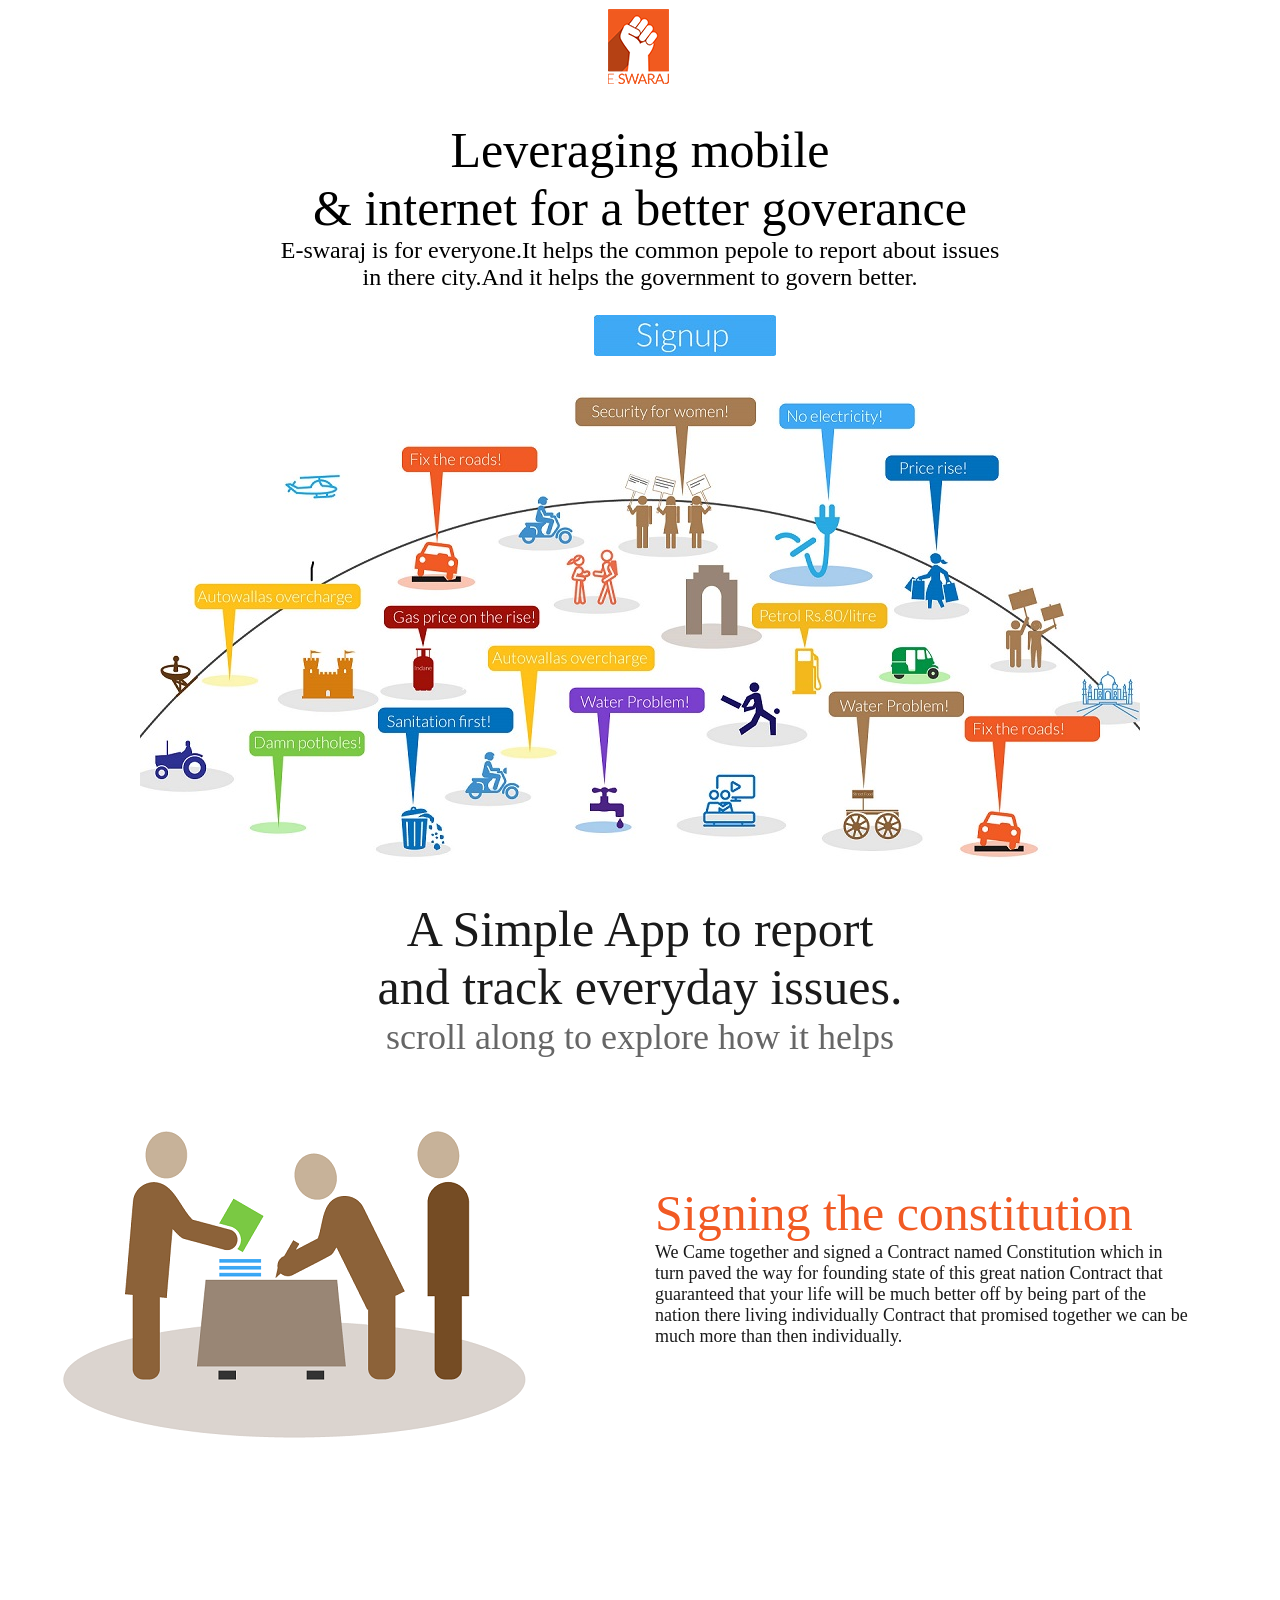
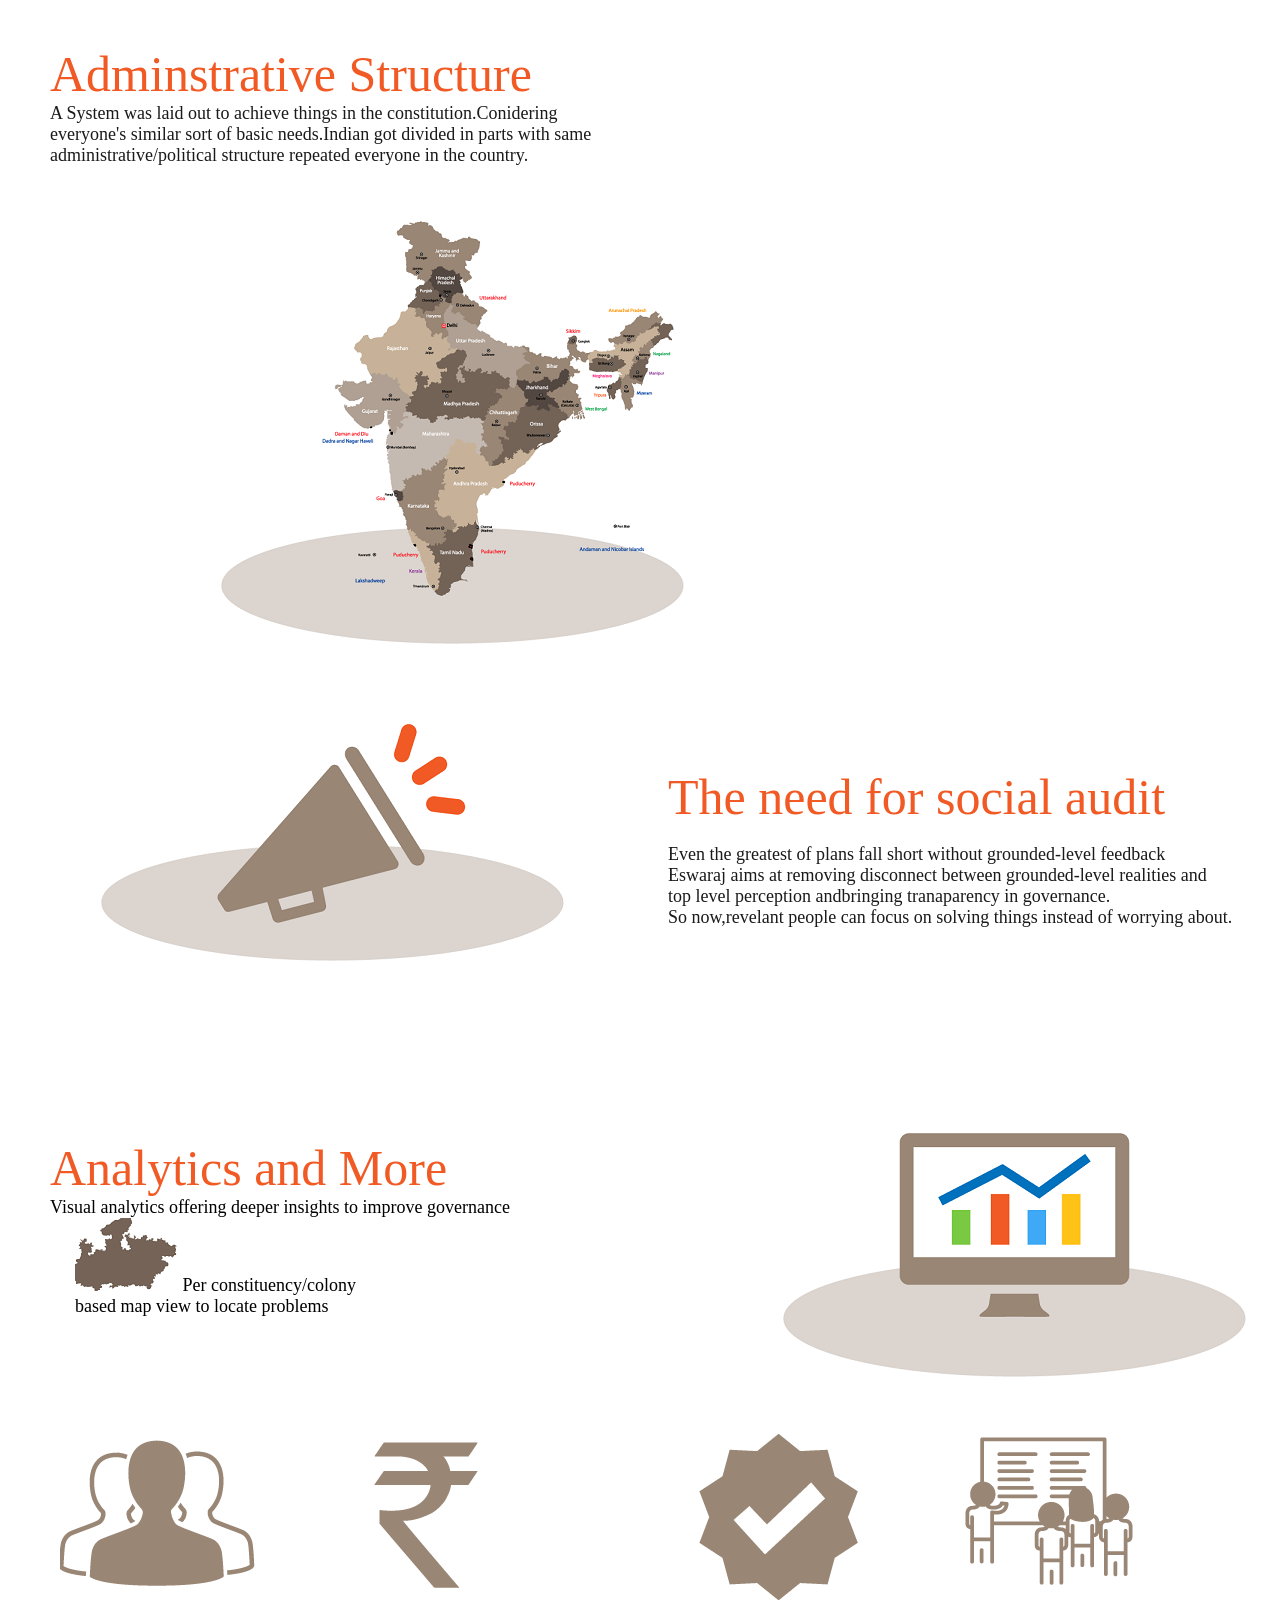
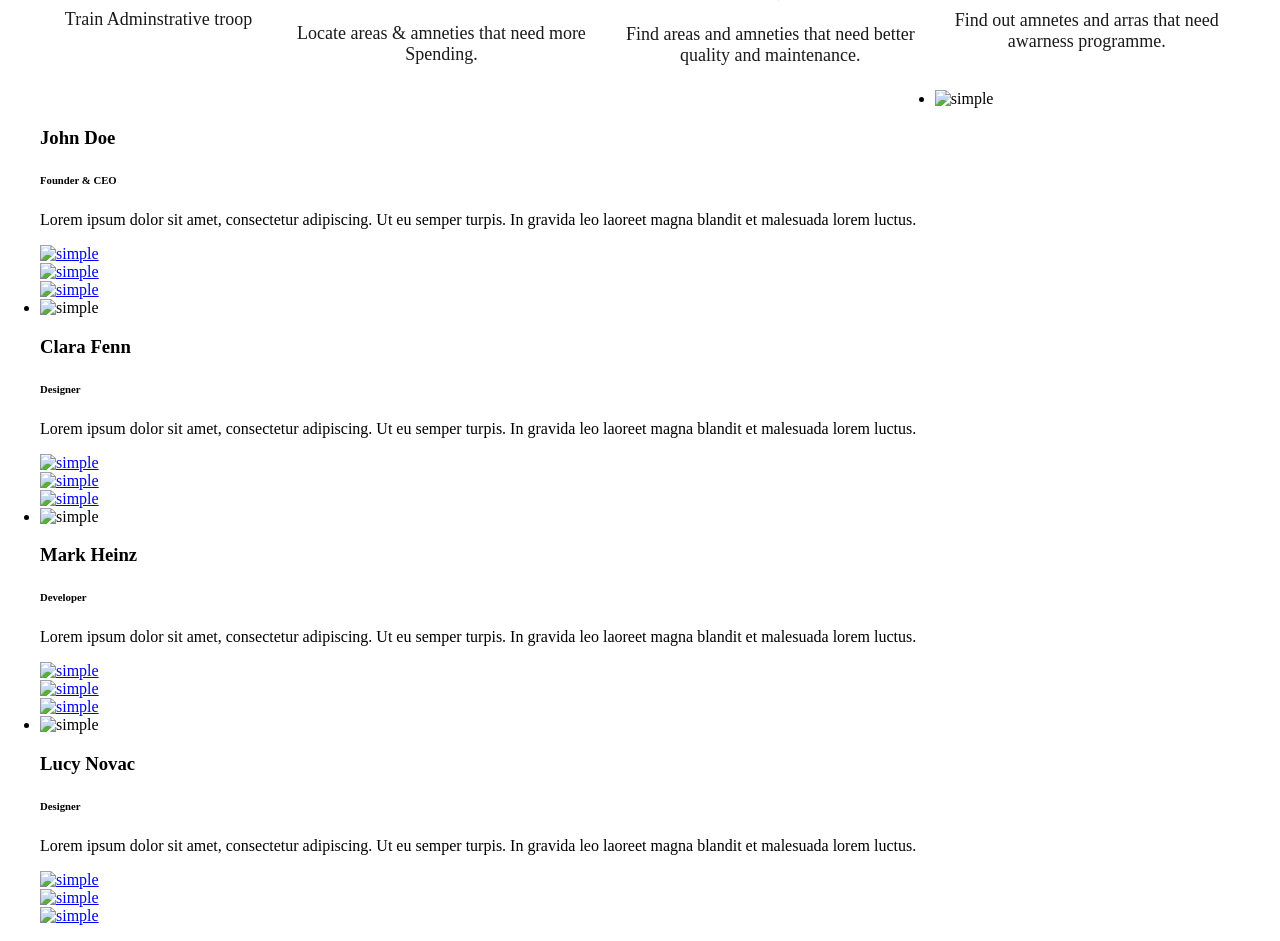
==== web/index.html @ a52c06a0 "Adding Frontend Adding Frontend backup" ====
<!DOCTYPE HTML>
<html>
<head>
<link  rel="stylesheet"  href="style.css" type="text/css">
<link href="font-awesome.css" rel="stylesheet">
<meta name="viewport" content="width=device-width, initial-scale=1.0">
<link rel="stylesheet" href="font-awesome/css/font-awesome.min.css">
    
 <script type="text/javascript" src="jquery-1.10.2_2.js"></script>
 
	
	
	
 
		  <script>
		   $(window).scroll(function () {
            $( "#header1" ).css( "display","inline");
           $( "#header1" ).css( "position","fixed");
          });
		  
		  

			$(window).scroll(function(){

				if ($(this).scrollTop() ==0) {
					$("#header1").css( "display","none");
				}
			});


         </script>

</head>
<body>
<div id="wrapper">

   <div id="header1">
			<div id="logo">
			  <a href="#"><img src="images/logo.png"></a>
			</div>
			<div id="menu">
			 <ul>
			 <li><a href="#"><i class="fa fa-home fa-2x"></i></a></li>
			 <li><a href="#team-grid"><i class="fa fa-user fa-2x"></i></a></li>
			 <li><a href="https://play.google.com/store/apps/details?id=com.next.eswaraj" target="_blank"><i class="fa fa-android fa-2x"></i></a></li>
			 <li><a href="https://itunes.apple.com/in/app/eswaraj/id689751495?mt=8" target="_blank"><i class="fa fa-apple fa-2x"></i></a></li>
			 <!--li><a href="#"><i class="fa fa-list fa-2x"></i></a></li-->
			 <!--li><a href="#"><i class="fa fa-power-off fa-2x"></i><span>Logout</span></a></li-->
			 </ul>
			</div>
			
    </div><!-- end header1-->
      <div id="head">
	  <div id="logo1">
	   <a href="#"><img src="images/logo.png"></a>
	   </div>
	    <h1>Leveraging mobile<br>
		& internet for a better goverance</h1>
		<p>E-swaraj is for everyone.It helps the common pepole to report about issues<br>
		   in there city.And it helps the government to govern better.</p>
			<div id="nav" class="ex">
			 <ul>
			  <li><a href="#"><img alt="sign up to eSwaraj" src="images/sign_up.jpg"></a></li>
			  <!--li><a href="#"><img src="images/login.jpg"></a></li-->
			 </ul>
			   
			</div>
	  </div>
	  <div id="containt">
	  <img id="one" src="images/main_pic.jpg">
			  <div id="heading1">
					 <p><h1>A Simple App to report<br>
					 and track everyday issues.</h1>
					 <h4>scroll along to explore how it helps</h4></p>
			  </div>
			  
			   <div id="men">
			    <img src="images/three.png">
				 <ul>
				 <li><h1>Signing the constitution</h1></li>
				 <li><p>We Came together and signed a Contract named Constitution which in<br>
				 turn paved the way for founding state of this great nation Contract that <br>
				 guaranteed that your life will be much better off by being part of the   <br>
				 nation there living individually Contract that promised together we can be<br>
				 much more than then individually.<br></p></li>
				 </ul>
			     
			   </div>
			       <div id="india" class="e">
			    
				 <ul>
				 <li><h1>Adminstrative Structure</h1></li>
				 <li><p>A System was laid out to achieve things in the constitution.Conidering<br>
				 everyone's similar sort of basic needs.Indian got divided in parts with same<br>
				 administrative/political structure repeated everyone in the country.<br>
				 </p></li>
				 </ul>
				 
				  <img class="rotate-in" src="images/india1.png">
				  
			     
			   </div>
			   
			    <div id="sound">
			    <img src="images/sound.png">
				 <ul>
				 <li><h1> The need for social audit</h1></li>
				 <li><p>Even the greatest of plans fall short without grounded-level feedback<br>
				        Eswaraj aims at removing disconnect between grounded-level realities and <br>
				        top level perception andbringing tranaparency in governance.<br>
				        So now,revelant people can focus on solving things instead of worrying about.<br>
				 </p></li>
				 </ul>
			     
			   </div>
			   
			    <div id="moniter">
			    
				 <ul>
				 <li><h1>Analytics and More</h1></li>
				 <li>Visual analytics offering deeper insights to improve governance<br>
				<p> <img src="images/map.png">
				 Per constituency/colony<br>
				 based map view to locate problems<br></p></li>
				 </ul>
				  <img id="mon" src="images/moniter.png">
			     
			   </div>
			   
			   <div id="foot">
			   <ul>
			   <li><img src="images/men.png"><br><p>Train Adminstrative troop</p></li>
			   <li><img class="s" src="images/rup.png"><br><p>Locate areas & amneties that need more<br> Spending.</p></li>
			   <li><img class="s" src="images/star.png"><br><p>Find areas and amneties that need better<br> quality and maintenance.</p></li>
			   <li><img src="images/stu.png"><br><p>Find out amnetes and arras that need <br> awarness programme.</p></li>
			   </ul>
			   </div>
	  
	  </div>
	  
	  <section id="team-grid" class="add-top fx fx-bounceIn animated bounceIn">
    
    <!--  grid:starts -->
               <ul class="grid cs-style-3 clearfix">

                  
                  <li>
                    <article class="team-block simple-bg-one">
                      <img class="team-img" title="simple" alt="simple" src="SIMPLE%20-%20Easy%20to%20use%20Creative%20Parallax%20Retina%20Ready%20Theme%20-%20Animated%20Edition%20_%20Responsive%20HTML5_files/03.jpg">
                      <section class="simple-bg-one team-info clearfix">
                        
                        <div class="team-info-content">
                          <h3>John Doe</h3>
                          <div class="team-details">
                            <h6>Founder &amp; CEO</h6>
                            <p>Lorem ipsum dolor sit amet, consectetur 
adipiscing. Ut eu semper turpis. In gravida leo laoreet magna blandit et
 malesuada lorem luctus.</p>
                          </div>
                        </div>

                        <div class="team-info-icons">
                          <div><a href="#"><img alt="simple" title="simple" src="SIMPLE%20-%20Easy%20to%20use%20Creative%20Parallax%20Retina%20Ready%20Theme%20-%20Animated%20Edition%20_%20Responsive%20HTML5_files/01_002.png"></a></div>
                          <div><a href="#"><img alt="simple" title="simple" src="SIMPLE%20-%20Easy%20to%20use%20Creative%20Parallax%20Retina%20Ready%20Theme%20-%20Animated%20Edition%20_%20Responsive%20HTML5_files/02_003.png"></a></div>
                          <div><a href="#"><img alt="simple" title="simple" src="SIMPLE%20-%20Easy%20to%20use%20Creative%20Parallax%20Retina%20Ready%20Theme%20-%20Animated%20Edition%20_%20Responsive%20HTML5_files/03_003.png"></a></div>
                        </div>

                      </section>  
                      </article>
                  </li>

                  <li>
                    <article class="team-block simple-bg-three">
                      <img class="team-img" title="simple" alt="simple" src="SIMPLE%20-%20Easy%20to%20use%20Creative%20Parallax%20Retina%20Ready%20Theme%20-%20Animated%20Edition%20_%20Responsive%20HTML5_files/04.jpg">
                      <section class="simple-bg-three team-info clearfix">
                        
                        <div class="team-info-content">
                          <h3>Clara Fenn</h3>
                          <div class="team-details">
                            <h6>Designer</h6>
                            <p>Lorem ipsum dolor sit amet, consectetur 
adipiscing. Ut eu semper turpis. In gravida leo laoreet magna blandit et
 malesuada lorem luctus.</p>
                          </div>
                        </div>

                        <div class="team-info-icons">
                          <div><a href="#"><img alt="simple" title="simple" src="SIMPLE%20-%20Easy%20to%20use%20Creative%20Parallax%20Retina%20Ready%20Theme%20-%20Animated%20Edition%20_%20Responsive%20HTML5_files/01_002.png"></a></div>
                          <div><a href="#"><img alt="simple" title="simple" src="SIMPLE%20-%20Easy%20to%20use%20Creative%20Parallax%20Retina%20Ready%20Theme%20-%20Animated%20Edition%20_%20Responsive%20HTML5_files/02_003.png"></a></div>
                          <div><a href="#"><img alt="simple" title="simple" src="SIMPLE%20-%20Easy%20to%20use%20Creative%20Parallax%20Retina%20Ready%20Theme%20-%20Animated%20Edition%20_%20Responsive%20HTML5_files/03_003.png"></a></div>
                        </div>
                        
                    </section>  
                      </article>
                  </li>

                  <li>
                    <article class="team-block simple-bg-two">
                      <img class="team-img" title="simple" alt="simple" src="SIMPLE%20-%20Easy%20to%20use%20Creative%20Parallax%20Retina%20Ready%20Theme%20-%20Animated%20Edition%20_%20Responsive%20HTML5_files/01_002.jpg">
                      <section class="simple-bg-two team-info clearfix">
                        
                        <div class="team-info-content">
                          <h3>Mark Heinz</h3>
                          <div class="team-details">
                            <h6>Developer</h6>
                            <p>Lorem ipsum dolor sit amet, consectetur 
adipiscing. Ut eu semper turpis. In gravida leo laoreet magna blandit et
 malesuada lorem luctus.</p>
                          </div>
                        </div>

                        <div class="team-info-icons">
                          <div><a href="#"><img alt="simple" title="simple" src="SIMPLE%20-%20Easy%20to%20use%20Creative%20Parallax%20Retina%20Ready%20Theme%20-%20Animated%20Edition%20_%20Responsive%20HTML5_files/01_002.png"></a></div>
                          <div><a href="#"><img alt="simple" title="simple" src="SIMPLE%20-%20Easy%20to%20use%20Creative%20Parallax%20Retina%20Ready%20Theme%20-%20Animated%20Edition%20_%20Responsive%20HTML5_files/02_003.png"></a></div>
                          <div><a href="#"><img alt="simple" title="simple" src="SIMPLE%20-%20Easy%20to%20use%20Creative%20Parallax%20Retina%20Ready%20Theme%20-%20Animated%20Edition%20_%20Responsive%20HTML5_files/03_003.png"></a></div>
                        </div>
                        
                    </section>  
                      </article>
                  </li>

                  <li>
                    <article class="team-block simple-bg-five">
                      <img class="team-img" title="simple" alt="simple" src="SIMPLE%20-%20Easy%20to%20use%20Creative%20Parallax%20Retina%20Ready%20Theme%20-%20Animated%20Edition%20_%20Responsive%20HTML5_files/02.jpg">
                      <section class="simple-bg-five team-info clearfix">
                        
                        <div class="team-info-content">
                          <h3>Lucy Novac</h3>
                          <div class="team-details">
                            <h6>Designer</h6>
                            <p>Lorem ipsum dolor sit amet, consectetur 
adipiscing. Ut eu semper turpis. In gravida leo laoreet magna blandit et
 malesuada lorem luctus.</p>
                          </div>
                        </div>

                        <div class="team-info-icons">
                          <div><a href="#"><img alt="simple" title="simple" src="SIMPLE%20-%20Easy%20to%20use%20Creative%20Parallax%20Retina%20Ready%20Theme%20-%20Animated%20Edition%20_%20Responsive%20HTML5_files/01_002.png"></a></div>
                          <div><a href="#"><img alt="simple" title="simple" src="SIMPLE%20-%20Easy%20to%20use%20Creative%20Parallax%20Retina%20Ready%20Theme%20-%20Animated%20Edition%20_%20Responsive%20HTML5_files/02_003.png"></a></div>
                          <div><a href="#"><img alt="simple" title="simple" src="SIMPLE%20-%20Easy%20to%20use%20Creative%20Parallax%20Retina%20Ready%20Theme%20-%20Animated%20Edition%20_%20Responsive%20HTML5_files/03_003.png"></a></div>
                        </div>
                        
                    </section>  
                      </article>
                  </li>

                
              </ul>
               <!-- grid : ends -->
   
  </section>  

 </div>
</body>

</html>
---- web/style.css ----
body {
margin-left:auto;
margin-right:auto;
}

#wrapper{
  width:100%;
  
}
#header1{
 display:none;
 width:100%;
 background:#FFFFFF;
 z-index:1;
 top:0px;
 overflow:hidden;
 
 box-shadow: 0 6px 6px -6px rgba(0,0,0,.3);
}
#header{
       


       position:fixed;
	   top:0px;
       width:100%;
	   box-shadow: 0 6px 6px -6px rgba(0,0,0,.3);
       
	   overflow:hidden;
	   background:#FFFFFF;
	    z-index:1;

	  }
	  #content{
	  position:relative;
	  top:100px;
	  }
	  #footer{
	   position:relative;
	   top:245px;
	  }
	  
	  #logo{
	   float:left;
	  }
	  #menu{
	   float:right;
	  }
	  #menu ul li{
	   
	   list-style-type: none;
	   display: inline;
	   padding-top: 28px;
	   padding-right:32px;
	   color:#000000;
      }
	   #menu ul li a{
	   color:#000000;
	   }
	   #menu ul li a {
	   width:100px;
	   }
	   #menu ul li span{
	    color:#000000;
		font-family:lato;
		font-size:15px;
		padding-left:5px;
		font-weight:14;
	   }
	  #menu ul li a{
	    text-decoration: none;
		
	  }
	  #left_sidebar {
	    width:30%;
		height:1550px;
	  }
	  
	  #left_sidebar h2{
	    color:#444444;
		font-family:lato;
		font-size:15px;
	  }
	  #left_sidebar{
	   float:left;
	  }
	  #left_menu ul li{
	     list-style-type: none;
		 color:#000000;
		 height:50px;
	  }
	  #left_menu ul li a{
	  color:#000000;
	  text-decoration:none; 
	  border-top-style:solid;
      border-right-style:solid;
      border-left-style:solid;
	  border-bottom-style:solid;
	  border-color:#C2C2C2;
	  border-width:.5px;
	  
	  }
	  #left_menu ul li a i{
	   border-right-style:solid;
        border-color:#C2C2C2;
	   border-width:.5px;	   
	  }
	 
	  .show{
	  padding:20px;
	 
	  }
	  #map{
	  float:right;
	  }
	   
	  
	  #map ul li{
	   
	   list-style-type: none;
	   display: inline;
	   padding-left:2px;
	   
	  }
	  
	  #map ul li a{
	    text-decoration:none;
		color:#F15A24;
		background:#EBEBEB;
		padding:10px 20px 10px 20px;
		border-top-left-radius:.5em;
        border-top-right-radius:.5em;
	  }
	  #map ul li a:hover{
	   background:#F15A24;
	   color:#FFFFFF;
	   padding:10px 20px 10px 20px;
	   border-top-left-radius:.5em;
       border-top-right-radius:.5em;
	   }
	    #text_area  a {
		 text-decoration:none;
		 
		 
		}
		 #text_area h2{
		 padding-left:650px;
		  color:#F15A24;
		 }
	   #text_area{
	     position:relative;
		 top:60px;
	   }
	   #text_area ul li{
	   list-style-type: none;
	   }
	    #text_area ul.i{
	   border-color:#C2C2C2;
	   border-width:1px;
	   border-bottom-style:solid;
	   overflow:hidden;
	  }
	   .text{
	     width:800px;
		 height:40px;
	   }
	   .man{
	     float:left;
	   }
	   .p{
	    float:right;
		position:relative;
		top:-45px;
	   }
	   ul.text li{
	     padding-left:25px;
	   }
	   ul.text li a{
	     color:#9E9E9E;
		 text-decoration:none;
	   }
	   
	  
	  
	  #footer ul {
	    background:#000000;
	    padding-top:54px;
		padding-bottom:54px;
	    text-align: left;
        
	   }
	  
	  #footer  ul li{
	  list-style-type: none;
	  display: inline;
	  padding-right:32px;
	  }
	  #footer ul li a{
	   text-decoration: none;
	   color:#FFFFFF;
	  }
	  #head {
	  margin-left:auto;
	  margin-right:auto;
	  }
	  #logo1 a img{
	  display: block;
	   margin-left:auto;
	  margin-right:auto;
	  }
	 #head p{
	 font-family:lato;
	font-size:24px;
	font-weight:100;
	text-align: center;
	margin-top:0px;
	 }
	  
	#head h1{
	font-family:lato;
	font-size:50px;
	font-weight:100;
	text-align: center;
	margin-bottom:0px;
	} 
#nav {
    text-align:center;
}	
#nav ul{
  margin-left:auto;
  margin-right:auto;
  
}	  
	 
#nav ul li{
   display:inline;
   list-style-type: none;
   padding-left:50px;
    
	   
   }
   #one{
   margin-left:auto;
  margin-right:auto;
	text-align:center;
	display: block;
   }
    #heading1{
    text-align:center; 
   }
   #heading1 h1{
     color:#1a1a1a;
	 font-family:lato;
	font-size:50px;
	font-weight:100;
	margin-bottom:0px;
   }
   #heading1  h4{
   font-family:lato;
	font-size:36px;
	font-weight:100;
     color:#666666;
	 text-align:center; 
	 margin-top:0px;
   }
   #men{
   
    height:400px;
    margin-left:auto;
    margin-right:auto;
	text-align:left;
	display: block;
   }
   #men img{
    float:left;
	margin-left: 50px;
	
   }
    #men ul{
    padding-left: 655px;
	padding-top:45px;
	
	}
   #men ul li{
     list-style-type:none;
	 
   }
   #men ul li h1{
   margin-bottom: 0px;
   font-family:lato;
   font-size:50px;
   font-weight:100;
   color:#F15A24;
   }
   #men ul li p{
   margin-top: 0px;
   font-family:lato;
   font-size:18px;
   font-weight:100;
   padding-left:0px;
   color:#1a1a1a;
   }
   #india ul{
    float:left;
	padding-left:50px;
	padding-top:90px;
   }
    #india ul li {
	 list-style-type:none;
	}
	 #india ul li h1 {
	margin-bottom: 0px;
   font-family:lato;
   font-size:50px;
   font-weight:100;
	 color:#F15A24;
	}
	 #india ul li  p{
	 margin-top: 0px;
   font-family:lato;
   font-size:18px;
   font-weight:100;
	 padding-left:0px;
	 color:#1a1a1a;
	 }
    #india img{
    padding-left:200px;
     }	
	 #sound{
     height:400px;
	  margin-left:auto;
    margin-right:auto;
	text-align:left;
	display: block;
   }
  #sound img{
    float:left;
	margin-right: 76px; 
	margin-left: 0px; 
	padding-left: 85px;">
   }
    #sound ul{

	padding-top:45px;
	
	}
  #sound ul li{
     list-style-type:none;
	 padding-left:55px;
   }
   #sound ul li h1{
   margin-bottom: 0px;
   font-family:lato;
   font-size:50px;
   font-weight:100;
   
	 color:#F15A24;
   }
   #sound ul li p{
   margin-bottom: 0px;
   font-family:lato;
   font-size:18px;
   font-weight:100;
   padding-left:5px;
   color:#1a1a1a;
   }
   #moniter{
   width:100%;
   height:300px;
   }
   
    #moniter ul{
    float:left;
	padding-left:50px;

   }
    #moniter  ul li {
	 list-style-type:none;
	  font-family:lato;
   font-size:18px;
   font-weight:100;
	}
	  #moniter  ul li h1 {
	margin-bottom: 0px;
   font-family:lato;
   font-size:50px;
   font-weight:100;
	 color:#F15A24;
	}
	 #moniter  ul li  p{
	 padding-left:25px;
	 margin-top: 0px;
   font-family:lato;
   font-size:18px;
   font-weight:100;
	 }
	 #mon{
	 padding-left:262px;
	 }
	 #foot ul li{
	   list-style-type:none;
	   float:left;
	   padding:20px;
	 }
	 #foot ul li p{
	   font-family:lato;
   font-size:18px;
   font-weight:100;
   color:#1a1a1a;
   text-align:center;
	 }
	 .s{
	 padding-left:70px;
	 }
	  #foot ul li img{
	  
   text-align:center;
	 }
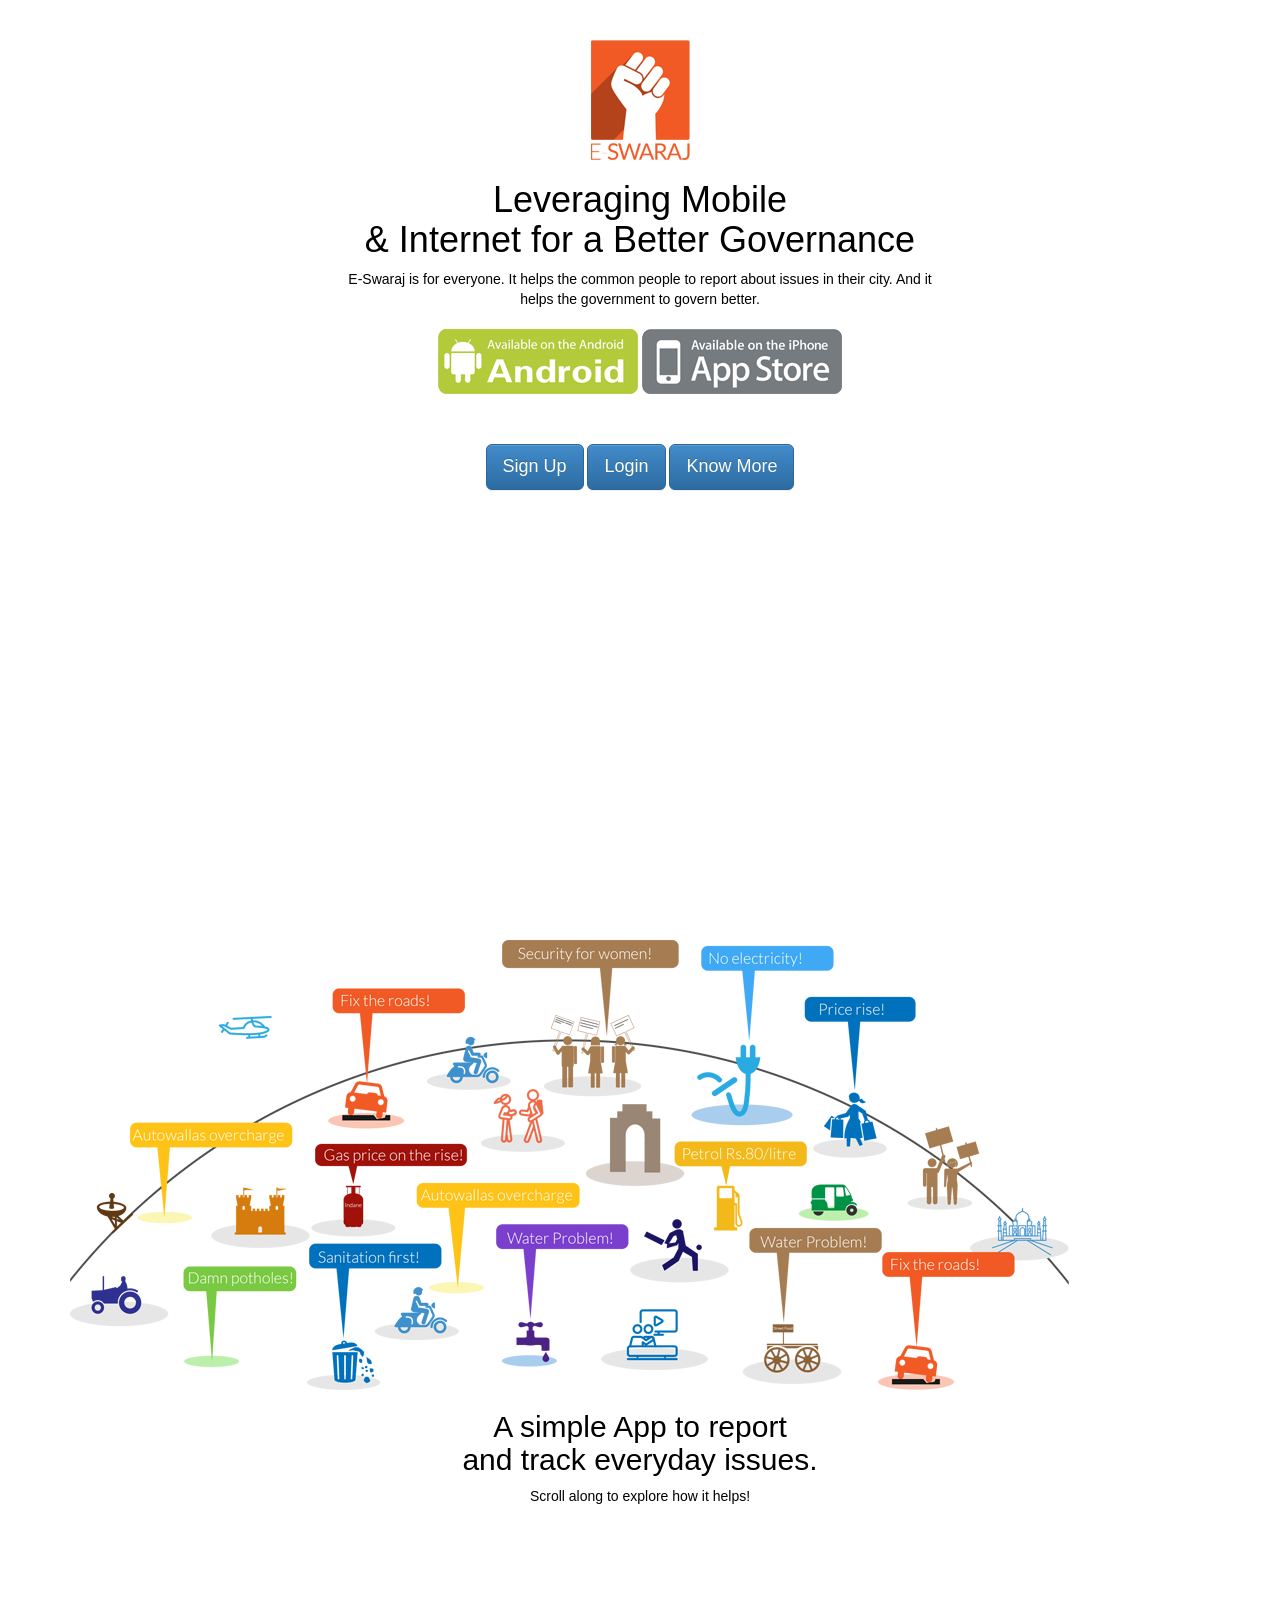
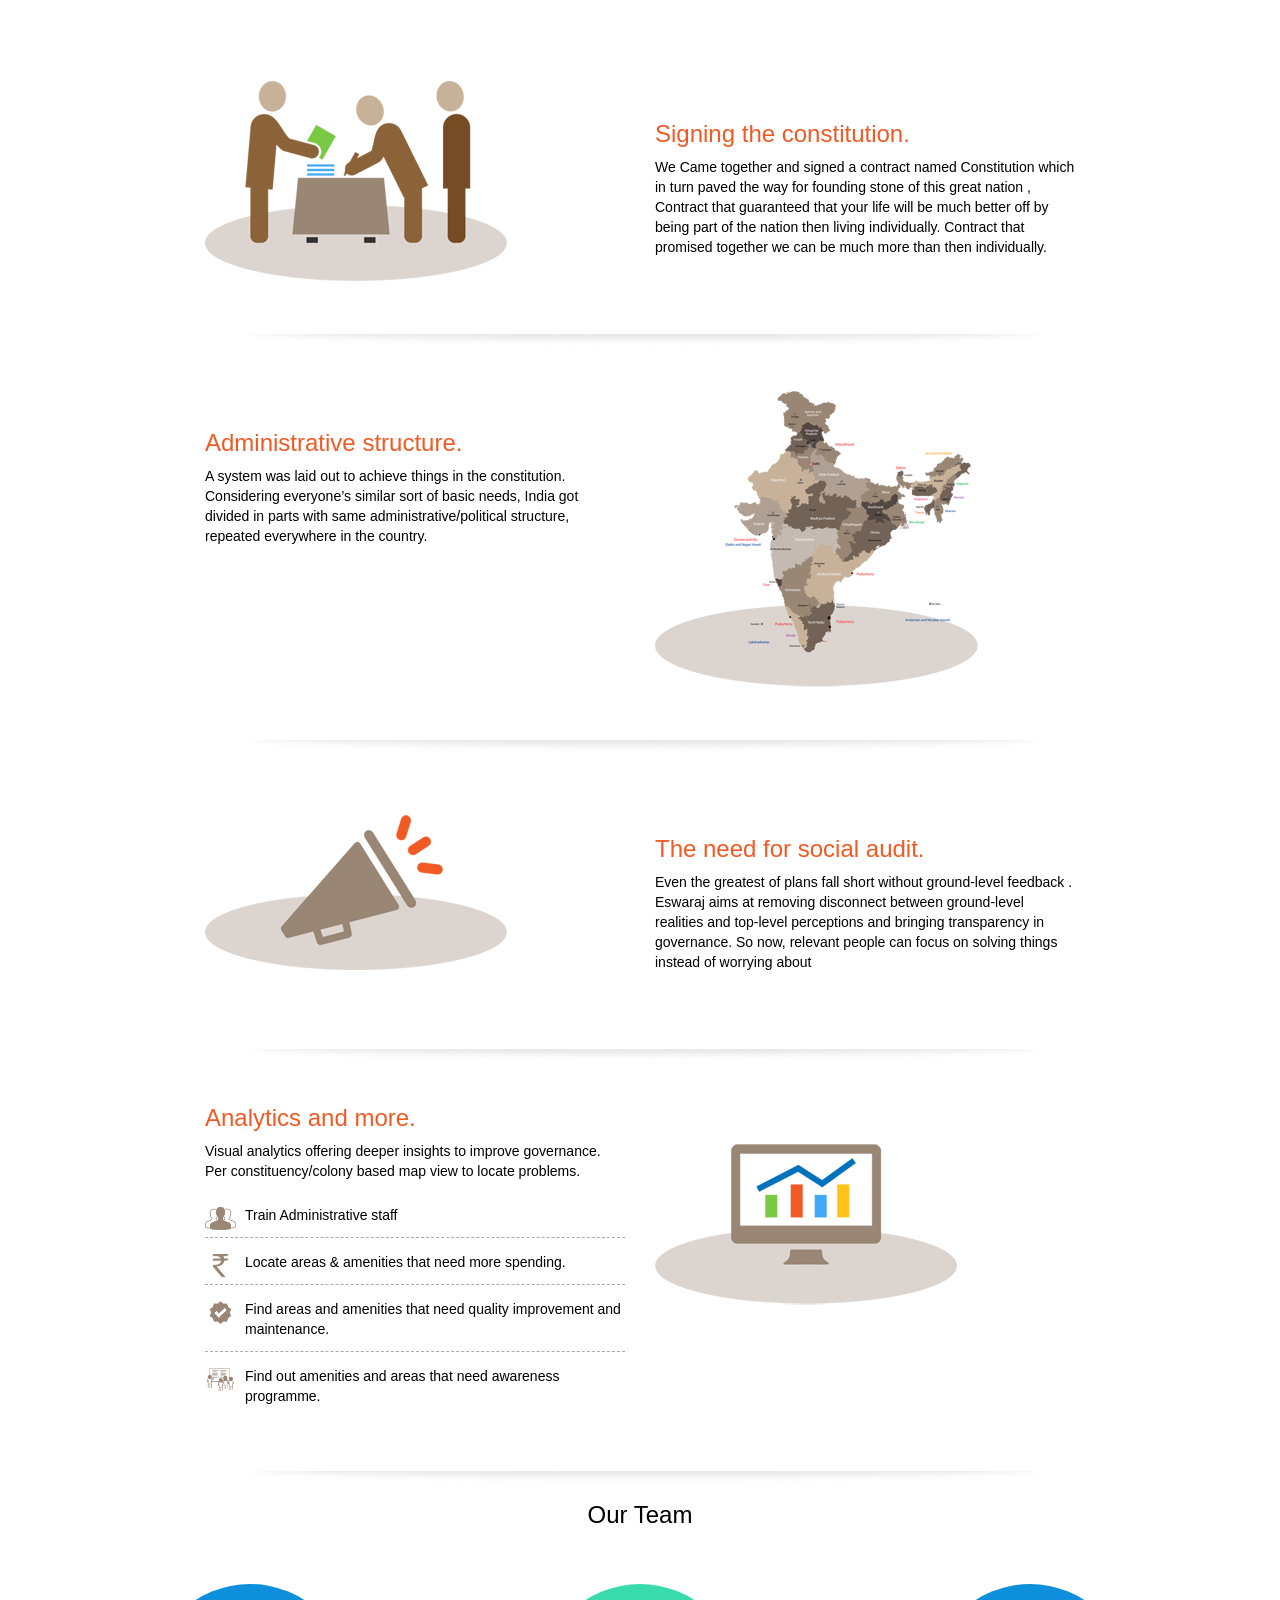
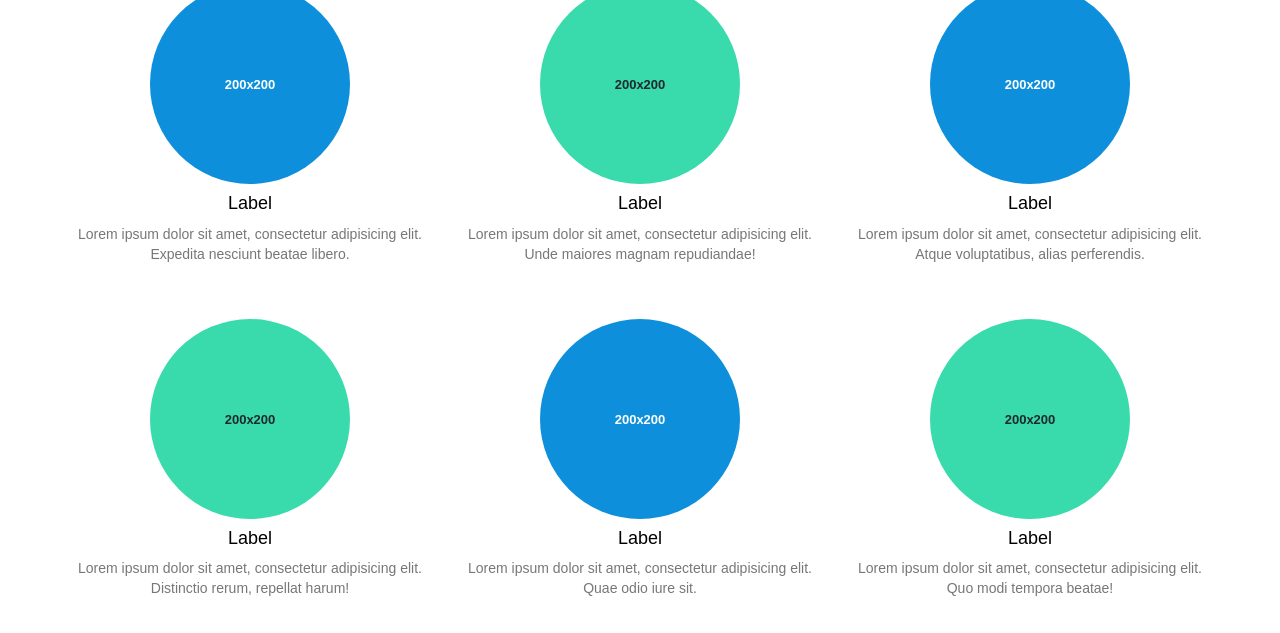
==== commit a65a93bf: "angularjs" ====
--- a/web/index.html
+++ b/web/index.html
@@ -1,256 +1,257 @@
-<!DOCTYPE HTML>
+<!DOCTYPE html>
 <html>
 <head>
-<link  rel="stylesheet"  href="style.css" type="text/css">
-<link href="font-awesome.css" rel="stylesheet">
-<meta name="viewport" content="width=device-width, initial-scale=1.0">
-<link rel="stylesheet" href="font-awesome/css/font-awesome.min.css">
-    
- <script type="text/javascript" src="jquery-1.10.2_2.js"></script>
- 
-	
-	
-	
- 
-		  <script>
-		   $(window).scroll(function () {
-            $( "#header1" ).css( "display","inline");
-           $( "#header1" ).css( "position","fixed");
-          });
-		  
-		  
-
-			$(window).scroll(function(){
-
-				if ($(this).scrollTop() ==0) {
-					$("#header1").css( "display","none");
-				}
-			});
-
-
-         </script>
-
+	<meta charset="UTF-8">
+	<title>e-Swaraj - User Profile</title>
+	<!-- css starts -->
+	<link rel="stylesheet" href="css/bootstrap.css">
+	<link rel="stylesheet" href="css/bootstrap-theme.css">
+	<link rel="stylesheet" href="css/public.css">
+	<!-- css ends -->
+	<script src="js/jquery-2.1.0.min.js"></script>
+	<script src="js/bootstrap.min.js"></script>
 </head>
-<body>
-<div id="wrapper">
-
-   <div id="header1">
-			<div id="logo">
-			  <a href="#"><img src="images/logo.png"></a>
+<body ng-app="eSwaraj">
+	<div class="outerwrapper">
+		<div class="container">
+			<header>
+				<div class="logo">
+					<a href="">
+						<img src="images/eswaraj-logo.png" alt="logo"></a>
+				</div>
+				<div class="heading">
+					<h1>
+						<span>eSwaraj -</span>
+						Leveraging Mobile
+						<br>&amp; Internet for a Better Governance</h1>
+					<p>
+						E-Swaraj is for everyone. It helps the common people to report about issues in their city. And it helps the government to govern better.
+					</p>
+					<div class="dwld">
+						<a href="#">
+							<img src="images/android.png" alt="android link"></a>
+						<a href="#">
+							<img src="images/app-store.png" height="65" width="200" alt="android link"></a>
+					</div>
+					<div class="for-user">
+						<a href="#" class="btn btn-primary btn-lg">Sign Up</a>
+						<a href="#" class="btn btn-primary btn-lg">Login</a>
+						<a href="#location" class="btn btn-primary btn-lg scroll-to">Know More</a>
+					</div>
+				</div>
+				<div class="onscroll-menu">
+					<div class="navbar navbar-fixed-top navbar-inverse" role="navigation">
+						<div class="container-fluid">
+							<div class="navbar-header">
+								<button type="button" class="navbar-toggle" data-toggle="collapse" data-target=".navbar-collapse">
+									<span class="sr-only">Toggle navigation</span>
+									<span class="icon-bar"></span>
+									<span class="icon-bar"></span>
+									<span class="icon-bar"></span>
+								</button>
+								<a class="navbar-brand" href="index.php">
+									<img src="images/eswaraj-dashboard-logo.png" class="pull-left" alt="">
+									<span pull-left>e-Swaraj</span>
+								</a>
+							</div>
+							<div class="collapse navbar-collapse">
+								<ul class="nav navbar-nav">
+									<li>
+										<a href="#"> <i class="glyphicon glyphicon-home"></i>
+										</a>
+									</li>
+									<li class="active">
+										<a href="#about">Know More</a>
+									</li>
+									<li>
+										<a href="#contact">Team</a>
+									</li>
+									<li>
+										<a href="home.php">Contact</a>
+									</li>
+								</ul>
+								<ul class="nav navbar-nav navbar-right">
+									<li class="download">
+										<a href="#">
+											<span>
+												<img src="images/android-icon.png"  alt=""></span>
+										</a>
+									</li>
+									<li class="download">
+										<a href="#">
+											<span>
+												<img src="images/apple-icon.png" alt=""></span>
+										</a>
+									</li>
+									<li>
+										<a href="#"> <i class="glyphicon glyphicon-open"></i>
+											Sign Up
+										</a>
+									</li>
+									<li>
+										<a href="10-profile-pending.php">
+											<i class="glyphicon glyphicon-user"></i>
+											Login
+										</a>
+									</li>
+								</ul>
+							</div>
+							<!-- /.nav-collapse -->
+						</div>
+					</div>
+				</div>
+			</header>
+			<div class="poster"  id="know-more">
+				<div class="row">
+					<div class="col-xs-12">
+						<img src="images/eswaraj-poster.png" alt="banner"></div>
+				</div>
+				<div class="highlight">
+					<h2>
+						A simple App to report
+						<br>and track everyday issues.</h2>
+					<p>Scroll along to explore how it helps!</p>
+				</div>
 			</div>
-			<div id="menu">
-			 <ul>
-			 <li><a href="#"><i class="fa fa-home fa-2x"></i></a></li>
-			 <li><a href="#team-grid"><i class="fa fa-user fa-2x"></i></a></li>
-			 <li><a href="https://play.google.com/store/apps/details?id=com.next.eswaraj" target="_blank"><i class="fa fa-android fa-2x"></i></a></li>
-			 <li><a href="https://itunes.apple.com/in/app/eswaraj/id689751495?mt=8" target="_blank"><i class="fa fa-apple fa-2x"></i></a></li>
-			 <!--li><a href="#"><i class="fa fa-list fa-2x"></i></a></li-->
-			 <!--li><a href="#"><i class="fa fa-power-off fa-2x"></i><span>Logout</span></a></li-->
-			 </ul>
+			<div class="contentwrapper" id="know-more">
+				<div class="content">
+					<div class="row">
+						<div class="col-sm-6">
+							<img src="images/eswaraj-01.png" alt=""></div>
+						<div class="col-sm-6">
+							<h3>Signing the constitution.</h3>
+							<p>
+								We Came together and  signed a contract named Constitution which  in turn paved the way for founding stone of this great nation , Contract that guaranteed that your life will be much better off by being part of the nation then living individually. Contract that promised together we can be much more than then individually.
+							</p>
+						</div>
+					</div>
+					<div class="row">
+						<div class="col-sm-6 col-sm-push-6">
+							<img src="images/eswaraj-02.png" alt=""></div>
+						<div class="col-sm-6 col-sm-pull-6">
+							<h3>Administrative structure.</h3>
+							<p>
+								A system was laid out to achieve things in the constitution. Considering everyone’s similar sort of basic needs, India got divided in parts with same administrative/political structure,  repeated everywhere  in the country.
+							</p>
+						</div>
+					</div>
+					<div class="row">
+						<div class="col-sm-6">
+							<img src="images/eswaraj-03.png" alt=""></div>
+						<div class="col-sm-6">
+							<h3>The need for social audit.</h3>
+							<p>
+								Even the greatest of plans fall short without ground-level feedback . Eswaraj aims at removing disconnect between ground-level realities and top-level perceptions and bringing  transparency in governance. So now, relevant people can focus on solving things instead of worrying about
+							</p>
+						</div>
+					</div>
+					<div class="row">
+						<div class="col-sm-6 col-sm-push-6">
+							<img src="images/eswaraj-04.png" alt=""></div>
+						<div class="col-sm-6 col-sm-pull-6">
+							<h3>Analytics and more.</h3>
+							<p>
+								Visual analytics offering deeper insights  to improve governance. Per constituency/colony based map view to locate problems.
+							</p>
+							<ul class="analytics-plus">
+								<li>
+									<img src="images/eswaraj-analytics.png" alt="">
+									<span>Train Administrative staff</span>
+								</li>
+								<li>
+									<img src="images/eswaraj-spending.png" alt="">
+									<span>Locate areas &amp; amenities that need more spending.</span>
+								</li>
+								<li>
+									<img src="images/eswaraj-improvements.png" alt="">
+									<span>
+										Find areas and amenities that need quality improvement and maintenance.
+									</span>
+								</li>
+								<li>
+									<img src="images/eswaraj-awareness.png" alt="">
+									<span>Find out amenities and areas that need awareness programme.</span>
+								</li>
+							</ul>
+						</div>
+					</div>
+				</div>
+				<div class="row">
+					<div class="team placeholder-wrapper">
+						<h3>Our Team</h3>
+						<div class="col-xs-6 col-sm-4 placeholder">
+							<img  data-src="holder.js/200x200/auto/sky" class="img-responsive img-default" alt="200x200" src="[data-uri]">
+							<h4>Label</h4>
+							<span class="text-muted">
+								Lorem ipsum dolor sit amet, consectetur adipisicing elit. Expedita nesciunt beatae libero.
+							</span>
+						</div>
+						<div class="col-xs-6 col-sm-4 placeholder">
+							<img  data-src="holder.js/200x200/auto/vine" class="img-responsive img-default" alt="200x200" src="[data-uri]">
+							<h4>Label</h4>
+							<span class="text-muted">
+								Lorem ipsum dolor sit amet, consectetur adipisicing elit. Unde maiores magnam repudiandae!
+							</span>
+						</div>
+						<div class="col-xs-6 col-sm-4 placeholder">
+							<img  data-src="holder.js/200x200/auto/sky" class="img-responsive img-default" alt="200x200" src="[data-uri]">
+							<h4>Label</h4>
+							<span class="text-muted">
+								Lorem ipsum dolor sit amet, consectetur adipisicing elit. Atque voluptatibus, alias perferendis.
+							</span>
+						</div>
+						<div class="col-xs-6 col-sm-4 placeholder">
+							<img  data-src="holder.js/200x200/auto/vine" class="img-responsive img-default" alt="200x200" src="[data-uri]">
+							<h4>Label</h4>
+							<span class="text-muted">
+								Lorem ipsum dolor sit amet, consectetur adipisicing elit. Distinctio rerum, repellat harum!
+							</span>
+						</div>
+						<div class="col-xs-6 col-sm-4 placeholder">
+							<img  data-src="holder.js/200x200/auto/sky" class="img-responsive img-default" alt="200x200" src="[data-uri]">
+							<h4>Label</h4>
+							<span class="text-muted">
+								Lorem ipsum dolor sit amet, consectetur adipisicing elit. Quae odio iure sit.
+							</span>
+						</div>
+						<div class="col-xs-6 col-sm-4 placeholder">
+							<img  data-src="holder.js/200x200/auto/vine" class="img-responsive img-default" alt="200x200" src="[data-uri]">
+							<h4>Label</h4>
+							<span class="text-muted">
+								Lorem ipsum dolor sit amet, consectetur adipisicing elit. Quo modi tempora beatae!
+							</span>
+						</div>
+					</div>
+				</div>
 			</div>
-			
-    </div><!-- end header1-->
-      <div id="head">
-	  <div id="logo1">
-	   <a href="#"><img src="images/logo.png"></a>
-	   </div>
-	    <h1>Leveraging mobile<br>
-		& internet for a better goverance</h1>
-		<p>E-swaraj is for everyone.It helps the common pepole to report about issues<br>
-		   in there city.And it helps the government to govern better.</p>
-			<div id="nav" class="ex">
-			 <ul>
-			  <li><a href="#"><img alt="sign up to eSwaraj" src="images/sign_up.jpg"></a></li>
-			  <!--li><a href="#"><img src="images/login.jpg"></a></li-->
-			 </ul>
-			   
-			</div>
-	  </div>
-	  <div id="containt">
-	  <img id="one" src="images/main_pic.jpg">
-			  <div id="heading1">
-					 <p><h1>A Simple App to report<br>
-					 and track everyday issues.</h1>
-					 <h4>scroll along to explore how it helps</h4></p>
-			  </div>
-			  
-			   <div id="men">
-			    <img src="images/three.png">
-				 <ul>
-				 <li><h1>Signing the constitution</h1></li>
-				 <li><p>We Came together and signed a Contract named Constitution which in<br>
-				 turn paved the way for founding state of this great nation Contract that <br>
-				 guaranteed that your life will be much better off by being part of the   <br>
-				 nation there living individually Contract that promised together we can be<br>
-				 much more than then individually.<br></p></li>
-				 </ul>
-			     
-			   </div>
-			       <div id="india" class="e">
-			    
-				 <ul>
-				 <li><h1>Adminstrative Structure</h1></li>
-				 <li><p>A System was laid out to achieve things in the constitution.Conidering<br>
-				 everyone's similar sort of basic needs.Indian got divided in parts with same<br>
-				 administrative/political structure repeated everyone in the country.<br>
-				 </p></li>
-				 </ul>
-				 
-				  <img class="rotate-in" src="images/india1.png">
-				  
-			     
-			   </div>
-			   
-			    <div id="sound">
-			    <img src="images/sound.png">
-				 <ul>
-				 <li><h1> The need for social audit</h1></li>
-				 <li><p>Even the greatest of plans fall short without grounded-level feedback<br>
-				        Eswaraj aims at removing disconnect between grounded-level realities and <br>
-				        top level perception andbringing tranaparency in governance.<br>
-				        So now,revelant people can focus on solving things instead of worrying about.<br>
-				 </p></li>
-				 </ul>
-			     
-			   </div>
-			   
-			    <div id="moniter">
-			    
-				 <ul>
-				 <li><h1>Analytics and More</h1></li>
-				 <li>Visual analytics offering deeper insights to improve governance<br>
-				<p> <img src="images/map.png">
-				 Per constituency/colony<br>
-				 based map view to locate problems<br></p></li>
-				 </ul>
-				  <img id="mon" src="images/moniter.png">
-			     
-			   </div>
-			   
-			   <div id="foot">
-			   <ul>
-			   <li><img src="images/men.png"><br><p>Train Adminstrative troop</p></li>
-			   <li><img class="s" src="images/rup.png"><br><p>Locate areas & amneties that need more<br> Spending.</p></li>
-			   <li><img class="s" src="images/star.png"><br><p>Find areas and amneties that need better<br> quality and maintenance.</p></li>
-			   <li><img src="images/stu.png"><br><p>Find out amnetes and arras that need <br> awarness programme.</p></li>
-			   </ul>
-			   </div>
-	  
-	  </div>
-	  
-	  <section id="team-grid" class="add-top fx fx-bounceIn animated bounceIn">
-    
-    <!--  grid:starts -->
-               <ul class="grid cs-style-3 clearfix">
-
-                  
-                  <li>
-                    <article class="team-block simple-bg-one">
-                      <img class="team-img" title="simple" alt="simple" src="SIMPLE%20-%20Easy%20to%20use%20Creative%20Parallax%20Retina%20Ready%20Theme%20-%20Animated%20Edition%20_%20Responsive%20HTML5_files/03.jpg">
-                      <section class="simple-bg-one team-info clearfix">
-                        
-                        <div class="team-info-content">
-                          <h3>John Doe</h3>
-                          <div class="team-details">
-                            <h6>Founder &amp; CEO</h6>
-                            <p>Lorem ipsum dolor sit amet, consectetur 
-adipiscing. Ut eu semper turpis. In gravida leo laoreet magna blandit et
- malesuada lorem luctus.</p>
-                          </div>
-                        </div>
-
-                        <div class="team-info-icons">
-                          <div><a href="#"><img alt="simple" title="simple" src="SIMPLE%20-%20Easy%20to%20use%20Creative%20Parallax%20Retina%20Ready%20Theme%20-%20Animated%20Edition%20_%20Responsive%20HTML5_files/01_002.png"></a></div>
-                          <div><a href="#"><img alt="simple" title="simple" src="SIMPLE%20-%20Easy%20to%20use%20Creative%20Parallax%20Retina%20Ready%20Theme%20-%20Animated%20Edition%20_%20Responsive%20HTML5_files/02_003.png"></a></div>
-                          <div><a href="#"><img alt="simple" title="simple" src="SIMPLE%20-%20Easy%20to%20use%20Creative%20Parallax%20Retina%20Ready%20Theme%20-%20Animated%20Edition%20_%20Responsive%20HTML5_files/03_003.png"></a></div>
-                        </div>
-
-                      </section>  
-                      </article>
-                  </li>
-
-                  <li>
-                    <article class="team-block simple-bg-three">
-                      <img class="team-img" title="simple" alt="simple" src="SIMPLE%20-%20Easy%20to%20use%20Creative%20Parallax%20Retina%20Ready%20Theme%20-%20Animated%20Edition%20_%20Responsive%20HTML5_files/04.jpg">
-                      <section class="simple-bg-three team-info clearfix">
-                        
-                        <div class="team-info-content">
-                          <h3>Clara Fenn</h3>
-                          <div class="team-details">
-                            <h6>Designer</h6>
-                            <p>Lorem ipsum dolor sit amet, consectetur 
-adipiscing. Ut eu semper turpis. In gravida leo laoreet magna blandit et
- malesuada lorem luctus.</p>
-                          </div>
-                        </div>
-
-                        <div class="team-info-icons">
-                          <div><a href="#"><img alt="simple" title="simple" src="SIMPLE%20-%20Easy%20to%20use%20Creative%20Parallax%20Retina%20Ready%20Theme%20-%20Animated%20Edition%20_%20Responsive%20HTML5_files/01_002.png"></a></div>
-                          <div><a href="#"><img alt="simple" title="simple" src="SIMPLE%20-%20Easy%20to%20use%20Creative%20Parallax%20Retina%20Ready%20Theme%20-%20Animated%20Edition%20_%20Responsive%20HTML5_files/02_003.png"></a></div>
-                          <div><a href="#"><img alt="simple" title="simple" src="SIMPLE%20-%20Easy%20to%20use%20Creative%20Parallax%20Retina%20Ready%20Theme%20-%20Animated%20Edition%20_%20Responsive%20HTML5_files/03_003.png"></a></div>
-                        </div>
-                        
-                    </section>  
-                      </article>
-                  </li>
-
-                  <li>
-                    <article class="team-block simple-bg-two">
-                      <img class="team-img" title="simple" alt="simple" src="SIMPLE%20-%20Easy%20to%20use%20Creative%20Parallax%20Retina%20Ready%20Theme%20-%20Animated%20Edition%20_%20Responsive%20HTML5_files/01_002.jpg">
-                      <section class="simple-bg-two team-info clearfix">
-                        
-                        <div class="team-info-content">
-                          <h3>Mark Heinz</h3>
-                          <div class="team-details">
-                            <h6>Developer</h6>
-                            <p>Lorem ipsum dolor sit amet, consectetur 
-adipiscing. Ut eu semper turpis. In gravida leo laoreet magna blandit et
- malesuada lorem luctus.</p>
-                          </div>
-                        </div>
-
-                        <div class="team-info-icons">
-                          <div><a href="#"><img alt="simple" title="simple" src="SIMPLE%20-%20Easy%20to%20use%20Creative%20Parallax%20Retina%20Ready%20Theme%20-%20Animated%20Edition%20_%20Responsive%20HTML5_files/01_002.png"></a></div>
-                          <div><a href="#"><img alt="simple" title="simple" src="SIMPLE%20-%20Easy%20to%20use%20Creative%20Parallax%20Retina%20Ready%20Theme%20-%20Animated%20Edition%20_%20Responsive%20HTML5_files/02_003.png"></a></div>
-                          <div><a href="#"><img alt="simple" title="simple" src="SIMPLE%20-%20Easy%20to%20use%20Creative%20Parallax%20Retina%20Ready%20Theme%20-%20Animated%20Edition%20_%20Responsive%20HTML5_files/03_003.png"></a></div>
-                        </div>
-                        
-                    </section>  
-                      </article>
-                  </li>
-
-                  <li>
-                    <article class="team-block simple-bg-five">
-                      <img class="team-img" title="simple" alt="simple" src="SIMPLE%20-%20Easy%20to%20use%20Creative%20Parallax%20Retina%20Ready%20Theme%20-%20Animated%20Edition%20_%20Responsive%20HTML5_files/02.jpg">
-                      <section class="simple-bg-five team-info clearfix">
-                        
-                        <div class="team-info-content">
-                          <h3>Lucy Novac</h3>
-                          <div class="team-details">
-                            <h6>Designer</h6>
-                            <p>Lorem ipsum dolor sit amet, consectetur 
-adipiscing. Ut eu semper turpis. In gravida leo laoreet magna blandit et
- malesuada lorem luctus.</p>
-                          </div>
-                        </div>
-
-                        <div class="team-info-icons">
-                          <div><a href="#"><img alt="simple" title="simple" src="SIMPLE%20-%20Easy%20to%20use%20Creative%20Parallax%20Retina%20Ready%20Theme%20-%20Animated%20Edition%20_%20Responsive%20HTML5_files/01_002.png"></a></div>
-                          <div><a href="#"><img alt="simple" title="simple" src="SIMPLE%20-%20Easy%20to%20use%20Creative%20Parallax%20Retina%20Ready%20Theme%20-%20Animated%20Edition%20_%20Responsive%20HTML5_files/02_003.png"></a></div>
-                          <div><a href="#"><img alt="simple" title="simple" src="SIMPLE%20-%20Easy%20to%20use%20Creative%20Parallax%20Retina%20Ready%20Theme%20-%20Animated%20Edition%20_%20Responsive%20HTML5_files/03_003.png"></a></div>
-                        </div>
-                        
-                    </section>  
-                      </article>
-                  </li>
-
-                
-              </ul>
-               <!-- grid : ends -->
-   
-  </section>  
-
- </div>
+		</div>
+	</div>
+	<div footer></div>
+	<script>
+$(document).ready(function(){
+	function scrolling(getTocify_ID,pos_fromTop) {
+    pos_fromTop = $(getTocify_ID).position().top-80;
+    $("html, body").animate({
+        scrollTop: pos_fromTop
+    }, "slow");
+}
+$(".scroll-to").click(function () {
+    getTocify_ID = $(this).attr("href");
+    scrolling(getTocify_ID);
+    return false;
+});
+//fade on scrolling
+temp_menuPos = $(".contentwrapper").position().top;
+$(window).bind('scroll', function(){
+if($(this).scrollTop() > temp_menuPos-10) {
+$(".onscroll-menu").fadeIn().show();
+}else{
+$(".onscroll-menu").fadeOut().hide();
+}
+});
+winHt=$(window).height();
+$("header").css("height",winHt);
+});
+</script>
 </body>
-
 </html>
--- a/web/css/public.css
+++ b/web/css/public.css
@@ -0,0 +1,116 @@
+header{
+	text-align: center;
+}
+.logo{
+	margin-top: 40px;
+}
+.heading h1 span{
+	position: absolute;
+	top: -100px;
+}
+.heading,
+.highlight {
+	max-width: 620px;
+	margin: 0 auto;
+	margin-bottom: 15px;
+	text-align: center;
+	}
+img{
+	max-width: 100%;
+}
+.highlight{
+	margin-bottom: 80px;
+}
+.content .row{
+	max-width: 900px;
+	margin: 25px auto 0 auto;
+	background: url(images/shadow.png) no-repeat center bottom;
+	background-size: 100%;
+	padding-bottom: 84px;
+}
+.content h3{
+	color: #f15a24;
+	margin-top: 40px;
+}
+.for-user{
+	margin-bottom: 80px;
+}
+.dwld{
+	margin: 20px 0 50px 0;
+}
+.contentwrapper{
+	padding-top: 70px;
+}
+.contentwrapper .row:last-child h3{
+	margin-top: 0;
+}
+.contentwrapper .row:last-child img{
+	margin-top: 20px;;}
+.onscroll-menu{ position:fixed;display:none;background:#f00;top:0;left:0;right:0;z-index: 99}
+.navbar-right img{
+	position: relative;
+	top: -1px;}
+.navbar-right .download	span{
+	display: inline-block;
+	height: 20px;
+}
+.navbar-brand img{
+	position: relative;
+	top: -15px;
+	right: 2px;
+	height: 45px;
+}
+.team{
+	text-align: center;
+}
+.placeholder-wrapper .img-default{
+	border-radius: 50%;
+	margin: 0 auto;
+}
+.placeholder-wrapper .placeholder{
+	margin-bottom: 35px;
+}
+.placeholder-wrapper h3{
+	margin-bottom: 35px;
+}
+.analytics-plus{
+	float: left;
+	width: 100%;
+}
+.analytics-plus{
+	margin: 0;
+	padding: 0;
+	list-style: none;
+}
+.analytics-plus li{
+	line-height: 20px;
+	padding: 14px 0 12px 40px;
+	position: relative;
+	border-bottom: 1px dashed #aaa;
+}
+.analytics-plus li:last-child{
+	border: none;
+}
+.analytics-plus li img{
+	max-width: 100%;
+	max-height: 23px;
+	display: inline-block;
+	position: absolute;
+	left: 0;
+	top: 16px;
+	margin-top: 0 !important;
+}
+footer{
+	padding: 10px;
+	background:#ee592a;
+	text-align: center;
+}
+footer, footer a{
+	color: #fff;
+}
+footer a{
+	text-align: center;
+}
+footer .sep{
+	margin: 0 8px;
+}
